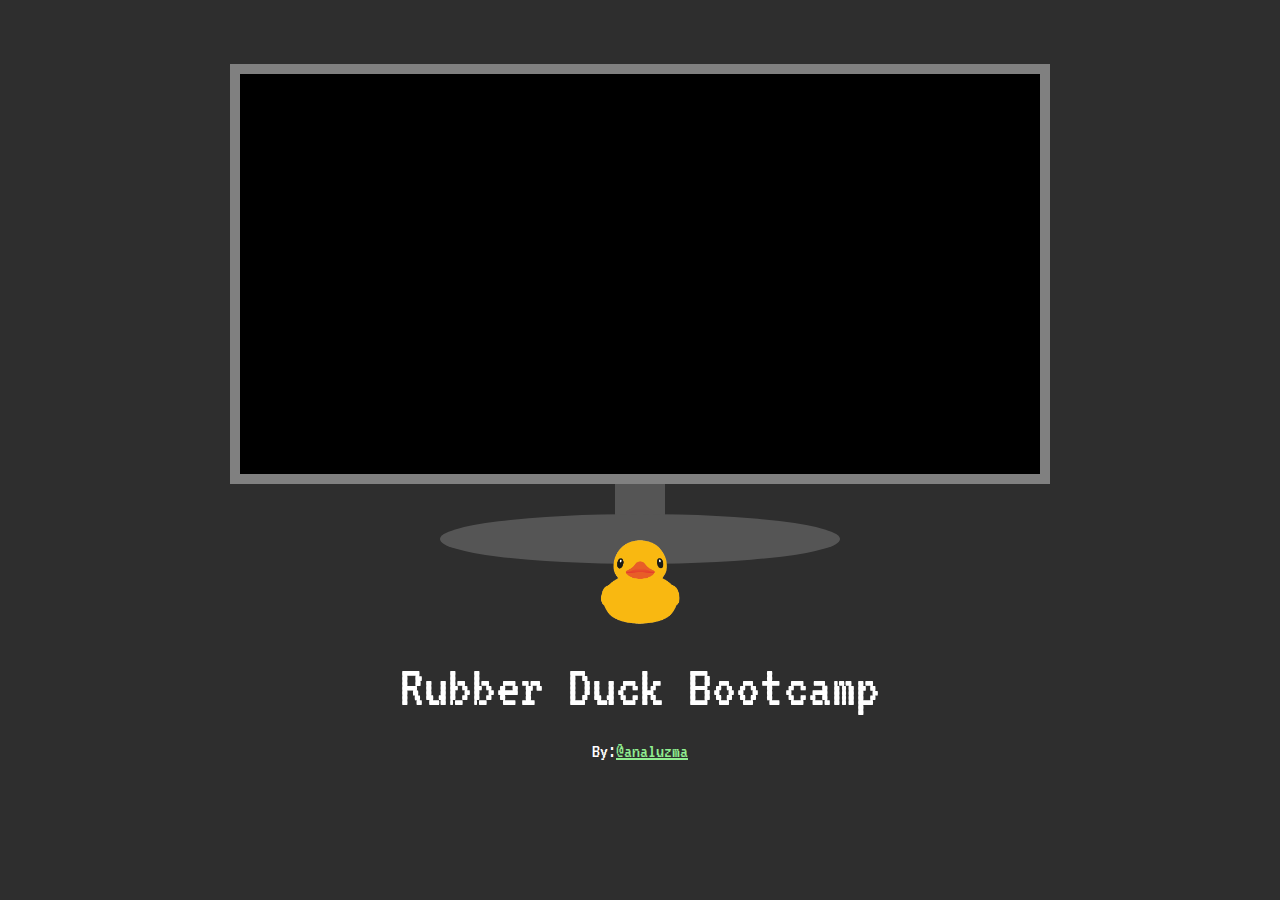
==== index.html @ 44ea1af2 "added index.html styling assets" ====
<!DOCTYPE html>
<html lang="en">
  <head>
    <meta charset="UTF-8" />
    <meta http-equiv="X-UA-Compatible" content="IE=edge" />
    <meta name="viewport" content="width=device-width, initial-scale=1.0" />
    <link rel="preconnect" href="https://fonts.googleapis.com" />
    <link rel="preconnect" href="https://fonts.gstatic.com" crossorigin />
    <link
      href="https://fonts.googleapis.com/css2?family=VT323&display=swap"
      rel="stylesheet"
    />
    <title>Rubber Duck Bootcamp</title>
    <link rel="stylesheet" href="/styles/game.css" />
  </head>
  <body>
    <!--canvas-->
    <canvas id="gameScreen" width="600" height="400"></canvas>
    <!--  elements-->
    <div class="arm"></div>
    <div class="base"></div>
    <!--rubberduck-->
    <img class="duck" src="img/rubberDuck.png" alt="" />
    <!--controls-->
    <!-- <div class="controls">
      <div><img src="img/wasd.png" alt="" /></div>
      <div><img src="img/spacebarKey.png" alt="" /></div>
      <div><img src="img/arrowKeys.png" alt="" /></div>
    </div> -->
    <h1>Rubber Duck Bootcamp</h1>
    <p>By: <a href="https://github.com/analuzma/"> @analuzma</a></p>
    <!--script-->
    <script src="/js/character.js"></script>
    <script src="/js/objectClass.js"></script>
    <script src="/js/defaultVars.js"></script>
    <script src="/js/levels.js"></script>
    <script src="/js/controls.js"></script>
    <script src="/js/interval.js"></script>
  </body>
</html>
---- styles/game.css ----
body {
  margin: 0;
  padding-top: 5%;
  background-color: #2e2e2e;
}
#gameScreen {
  padding-left: 0;
  padding-right: 0;
  margin-left: auto;
  margin-right: auto;
  display: block;
  border: 10px Solid GRAY;
  font-family: vt323;
  background-color: black;
}
h1,
h2,
h3,
p {
  color: white;
  font-family: VT323;
}

h1 {
  font-size: 60px;
  font-style: normal;
  font-variant: normal;
  font-weight: 500;
  line-height: 26.4px;
  display: flex;
  align-items: center;
  justify-content: center;
}
p {
  font-size: 20px;
  display: flex;
  align-items: center;
  justify-content: center;
}
.duck {
  width: 100px;
  height: 100px;
  margin-top: -30px;
  margin-left: auto;
  margin-right: auto;
  display: block;
}
#gameScreen {
  padding-left: 0;
  padding-right: 0;
  margin-left: auto;
  margin-right: auto;
  display: block;
  border: 10px Solid GRAY;
  font-family: vt323;
}
.arm {
  margin-left: auto;
  margin-right: auto;
  display: block;
  height: 50px;
  width: 50px;
  background-color: #555;
}

.base {
  height: 50px;
  width: 400px;
  background-color: #555;
  border-radius: 50%;
  margin-top: -20px;
  margin-left: auto;
  margin-right: auto;
  display: block;
}

/* unvisited link */
a:link {
  color: lightgreen;
}

/* visited link */
a:visited {
  color: lightgreen;
}

/* mouse over link */
a:hover {
  color: lightgreen;
}

/* selected link */
a:active {
  color: lightgreen;
}
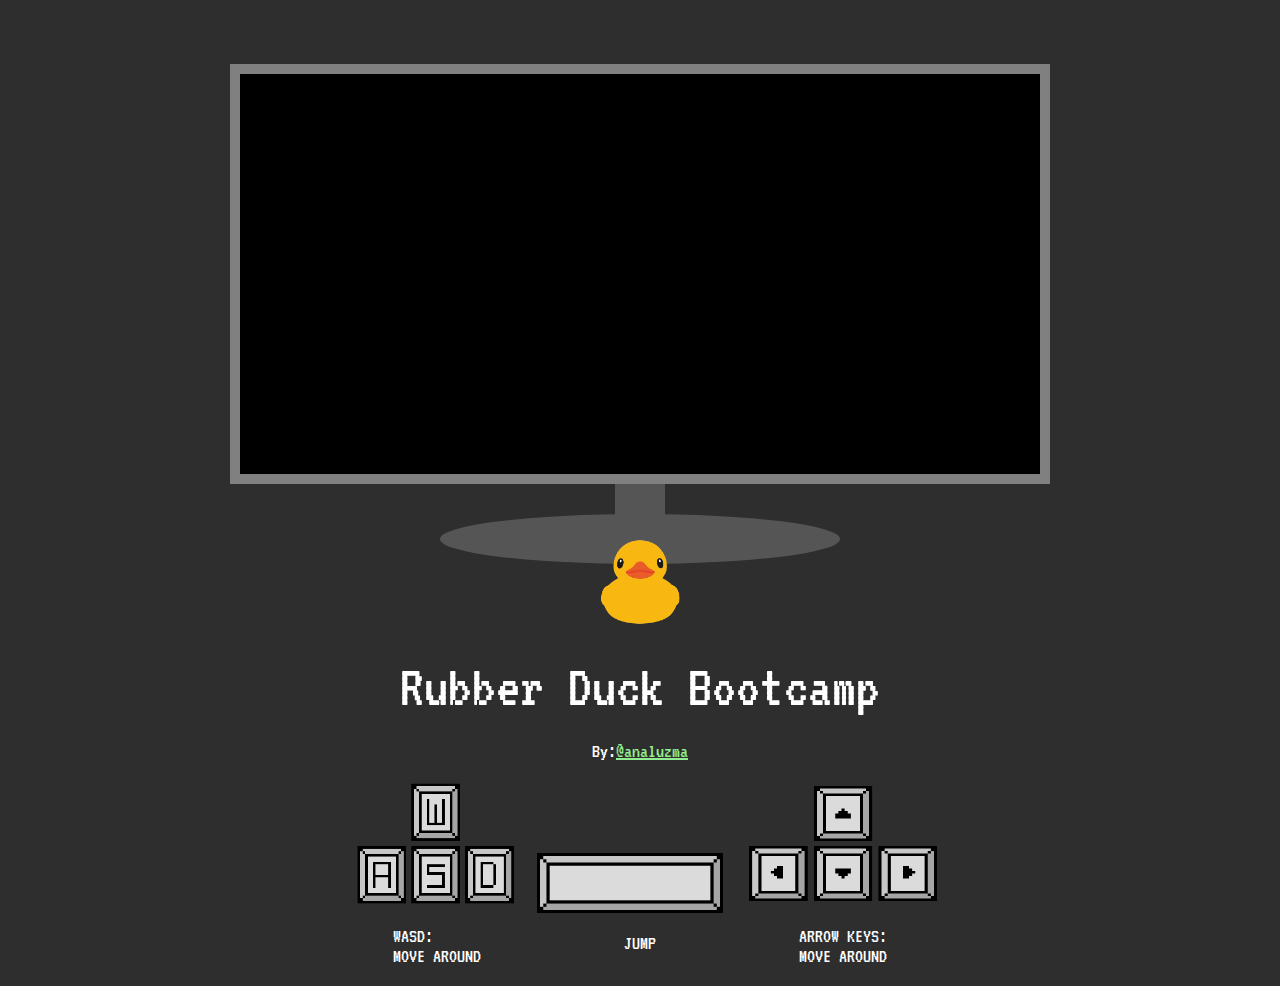
==== commit a5f786a3: "added start level logic and control visualization" ====
--- a/index.html
+++ b/index.html
@@ -11,7 +11,7 @@
       rel="stylesheet"
     />
     <title>Rubber Duck Bootcamp</title>
-    <link rel="stylesheet" href="/styles/game.css" />
+    <link rel="stylesheet" href="styles/game.css" />
   </head>
   <body>
     <!--canvas-->
@@ -29,12 +29,27 @@
     </div> -->
     <h1>Rubber Duck Bootcamp</h1>
     <p>By: <a href="https://github.com/analuzma/"> @analuzma</a></p>
+
+    <div class="controls">
+      <div>
+        <img class="wasd" src="img/wasd.png" alt="" />
+        <p>WASD:</BR>MOVE AROUND</p>
+      </div>
+      <div>
+        <img class="space" src="img/spacebarKey.png" alt="" />
+        <p>JUMP</p>
+      </div>
+      <div>
+        <img class="arrow" src="img/arrowKeys.png" alt="" />
+        <p>ARROW KEYS:</BR>MOVE AROUND</p>
+      </div>
+    </div>
+
     <!--script-->
-    <script src="/js/character.js"></script>
-    <script src="/js/objectClass.js"></script>
-    <script src="/js/defaultVars.js"></script>
-    <script src="/js/levels.js"></script>
-    <script src="/js/controls.js"></script>
-    <script src="/js/interval.js"></script>
+    <script src="js/character.js"></script>
+    <script src="js/objectClass.js"></script>
+    <script src="js/defaultVars.js"></script>
+    <script src="js/levels.js"></script>
+    <script src="js/controls.js"></script>
   </body>
 </html>
--- a/styles/game.css
+++ b/styles/game.css
@@ -93,3 +93,25 @@
 a:active {
   color: lightgreen;
 }
+
+.controls {
+  display: flex;
+  align-items: center;
+  justify-content: center;
+}
+.controls div {
+  display: flex;
+  flex-direction: column;
+}
+.arrow {
+  width: 200px;
+  height: 125px;
+}
+.space {
+  margin: 60px 20px 0px 0px;
+  height: 60px;
+}
+.wasd {
+  width: 200px;
+  height: 125px;
+}
